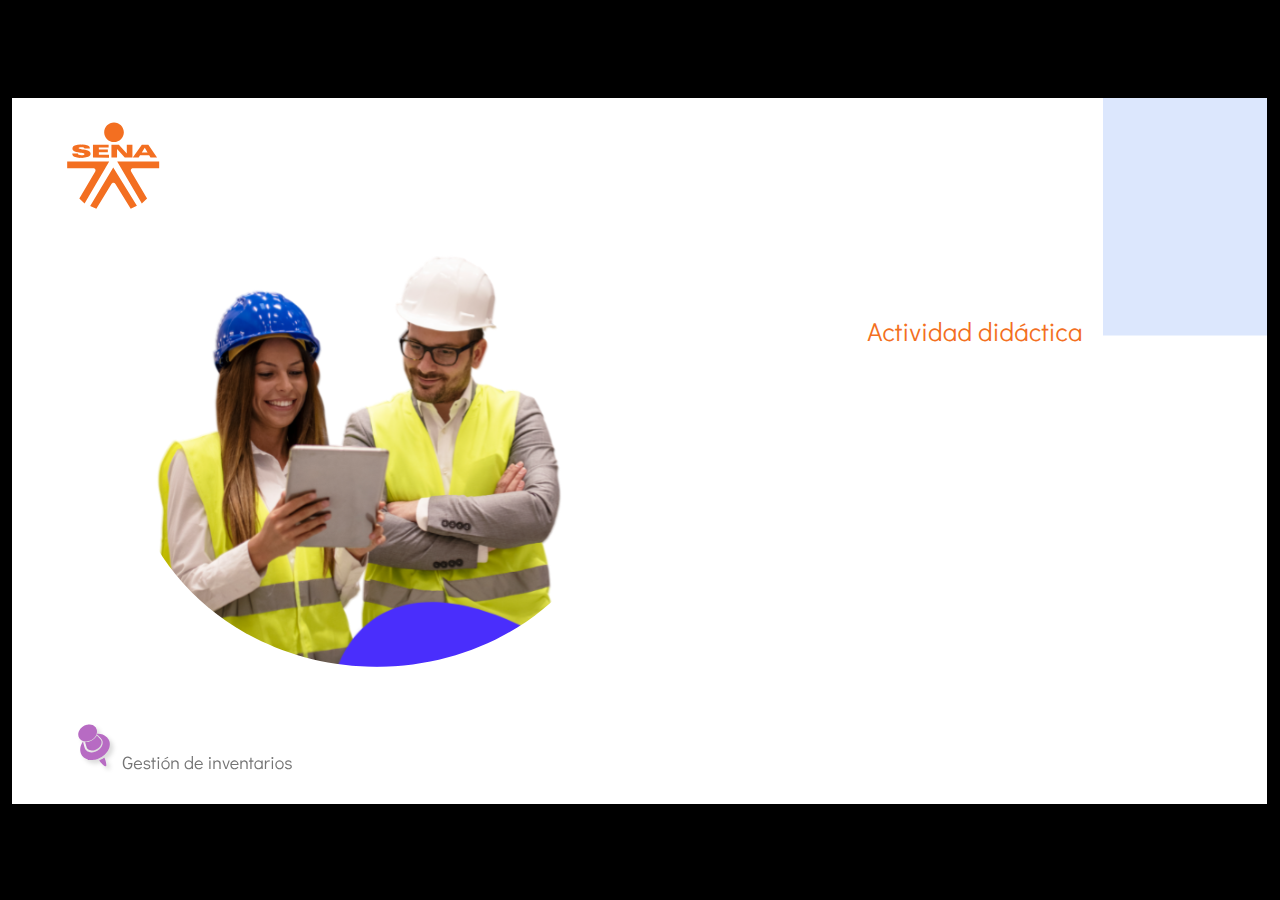
==== public/actividades/story.html @ 972f9e7d "Ajustes" ====
<!doctype html>
<html lang="es">
<head>
  <meta charset="utf-8">
  <!-- Creado con Storyline 360 - http://www.articulate.com  -->
  <!-- version: 3.64.27845.0 -->
  <title>Actividad did&#225;ctica</title>
  <meta http-equiv="x-ua-compatible" content="IE=edge"/>
  <meta name="viewport" content="width=device-width,initial-scale=1,user-scalable=no,shrink-to-fit=no,minimal-ui"/>
  <meta name="apple-mobile-web-app-capable" content="yes"/>
  <style>
    html, body { height: 100%; padding: 0; margin: 0 }
    #app { height: 100%; width: 100%; }
  </style>
  
  <script>window.THREE = { };</script>
</head>
<body style="background: #000000" class="cs-HTML theme-classic">
  <!-- 360 -->
  <script>!function(e){var i=/iPhone/i,o=/iPod/i,n=/iPad/i,t=/(?=.*\bAndroid\b)(?=.*\bMobile\b)/i,d=/Android/i,s=/(?=.*\bAndroid\b)(?=.*\bSD4930UR\b)/i,b=/(?=.*\bAndroid\b)(?=.*\b(?:KFOT|KFTT|KFJWI|KFJWA|KFSOWI|KFTHWI|KFTHWA|KFAPWI|KFAPWA|KFARWI|KFASWI|KFSAWI|KFSAWA)\b)/i,r=/IEMobile/i,h=/(?=.*\bWindows\b)(?=.*\bARM\b)/i,a=/BlackBerry/i,l=/BB10/i,p=/Opera Mini/i,f=/(CriOS|Chrome)(?=.*\bMobile\b)/i,u=/(?=.*\bFirefox\b)(?=.*\bMobile\b)/i,c=new RegExp("(?:Nexus 7|BNTV250|Kindle Fire|Silk|GT-P1000)","i"),w=function(e,i){return e.test(i)},A=function(e){var A=e||navigator.userAgent,v=A.split("[FBAN");if(void 0!==v[1]&&(A=v[0]),this.apple={phone:w(i,A),ipod:w(o,A),tablet:!w(i,A)&&w(n,A),device:w(i,A)||w(o,A)||w(n,A)},this.amazon={phone:w(s,A),tablet:!w(s,A)&&w(b,A),device:w(s,A)||w(b,A)},this.android={phone:w(s,A)||w(t,A),tablet:!w(s,A)&&!w(t,A)&&(w(b,A)||w(d,A)),device:w(s,A)||w(b,A)||w(t,A)||w(d,A)},this.windows={phone:w(r,A),tablet:w(h,A),device:w(r,A)||w(h,A)},this.other={blackberry:w(a,A),blackberry10:w(l,A),opera:w(p,A),firefox:w(u,A),chrome:w(f,A),device:w(a,A)||w(l,A)||w(p,A)||w(u,A)||w(f,A)},this.seven_inch=w(c,A),this.any=this.apple.device||this.android.device||this.windows.device||this.other.device||this.seven_inch,this.phone=this.apple.phone||this.android.phone||this.windows.phone,this.tablet=this.apple.tablet||this.android.tablet||this.windows.tablet,"undefined"==typeof window)return this},v=function(){var e=new A;return e.Class=A,e};"undefined"!=typeof module&&module.exports&&"undefined"==typeof window?module.exports=A:"undefined"!=typeof module&&module.exports&&"undefined"!=typeof window?module.exports=v():"function"==typeof define&&define.amd?define("isMobile",[],e.isMobile=v()):e.isMobile=v()}(this);
    window.isMobile.apple.tablet = window.isMobile.apple.tablet ||
      (navigator.platform === 'MacIntel' && navigator.maxTouchPoints > 1);
    window.isMobile.apple.device = window.isMobile.apple.device || window.isMobile.apple.tablet;
    window.isMobile.tablet = window.isMobile.tablet || window.isMobile.apple.tablet;
    window.isMobile.any = window.isMobile.any || window.isMobile.apple.tablet;
  </script>

  <div id="focus-sink" tabindex="-1"></div>

  <div id="preso"></div>
  <script>
    window.DS = {};
    window.globals = {
      DATA_PATH_BASE: '',
      HAS_FRAME: true,
      HAS_SLIDE: true,

      lmsPresent: false,
      tinCanPresent: false,
      cmi5Present: false,
      aoSupport: false,
      scale: 'show all',
      captureRc: false,
      browserSize: 'optimal',
      bgColor: '#000000',
      features: 'InsertSvgPicture,MultipleQuizTracking,QuestionCorrectVariable',
      themeName: 'classic',
      preloaderColor: '#FFFFFF',
      suppressAnalytics: false,
      productChannel: 'stable',
      publishSource: 'storyline',
      aid: 'aid|5304b41d-7af7-4125-b8d1-83eb222823e2',
      cid: '04bfd34e-cd07-4569-9f02-371561cab23e',
      playerVersion: '3.64.27845.0',
      publishTimestamp: '2022-06-17T03:07:48.5860661Z',
      maxIosVideoElements: 10,

      
      parseParams: function(qs) {
        if (window.globals.parsedParams != null) {
          return window.globals.parsedParams;
        }
        qs = (qs || window.location.search.substr(1)).split('+').join(' ');
        var params = {},
            tokens,
            re = /[?&]?([^=]+)=([^&]*)/g;

        while (tokens = re.exec(qs)) {
          params[decodeURIComponent(tokens[1]).trim()] =
            decodeURIComponent(tokens[2]).trim();
        }
        window.globals.parsedParams = params;
        return params;
      }

    };

    (function() {

      var classTypes = [ 'desktop', 'mobile', 'phone', 'tablet' ];

      var addDeviceClasses = function(prefix, testObj) {
        var curr, i;
        for (i = 0; i < classTypes.length; i++) {
          curr = classTypes[i];
          if (testObj[curr]) {
            document.body.classList.add(prefix + curr);
          }
        }
      };

      var params = window.globals.parseParams(),
          isDevicePreview = params.devicepreview === '1',
          isPhoneOverride = params.deviceType === 'phone' || (isDevicePreview && params.phone == '1'),
          isTabletOverride = (params.deviceType === 'tablet' || isDevicePreview) && !isPhoneOverride,
          isMobileOverride = isPhoneOverride || isTabletOverride;

      var deviceView = {
        desktop: !window.isMobile.any && !isMobileOverride,
        mobile: window.isMobile.any || isMobileOverride,
        phone: isPhoneOverride || (window.isMobile.phone && !isTabletOverride),
        tablet: isTabletOverride || window.isMobile.tablet
      };

      window.globals.deviceView = deviceView;
      window.isMobile.desktop = !window.isMobile.any;
      window.isMobile.mobile = window.isMobile.any;

      addDeviceClasses('view-', deviceView);

    })();
  </script>
  
  <script src='story_content/user.js' type=text/javascript></script>
  <div class="slide-loader"></div>

  <script>
    if (window.globals.deviceView.isMobile) { var doc = document, loader = doc.body.querySelector('.slide-loader'); [ 1, 2, 3 ].forEach(function(n) { var d = doc.createElement('div'); d.style.backgroundColor = window.globals.preloaderColor; d.classList.add('mobile-loader-dot'); d.classList.add('dot' + n); loader.appendChild(d); }); }
  </script>

  <div class="mobile-load-title-overlay" style="display: none">
    <div class="mobile-load-title">Actividad did&#225;ctica</div>
  </div>

  <div class="mobile-chrome-warning"></div>

  <script>
    
    if (window.autoSpider && window.vInterfaceObject) {
      document.querySelector('.mobile-load-title-overlay').style.display = 'none';
    }
  </script>

  

  <link rel="stylesheet" href="html5/data/css/output.min.css" data-noprefix/>
</body>
<script src="html5/lib/scripts/bootstrapper.min.js"></script>
</html>
---- public/actividades/html5/data/css/output.min.css ----
@font-face {
  font-family: 'Didact GothicBold CBoldB7465E86';
  src: url('[data-uri]');
  font-style: normal;
  font-weight: normal;
}
@font-face {
  font-family: 'Didact Gothic Charset1_D4B10B69';
  src: url('[data-uri]');
  font-style: normal;
  font-weight: normal;
}
@font-face {
  font-family: 'RobotoBold Charset1Bold99E06104';
  src: url('[data-uri]');
  font-style: normal;
  font-weight: normal;
}
@font-face {
  font-family: 'Roboto Charset1_ 6LeeUh65D5739E';
  src: url('[data-uri]');
  font-style: normal;
  font-weight: normal;
}
@font-face {
  font-family: 'Didact Gothic Charset0_9B944016';
  src: url('[data-uri]');
  font-style: normal;
  font-weight: normal;
}
@font-face {
  font-family: 'Didact GothicBold CBoldC69CEF59';
  src: url('[data-uri]');
  font-style: normal;
  font-weight: normal;
}
@font-face {
  font-family: 'Roboto Charset0_v5lJSRq46A5EDB0';
  src: url('[data-uri]');
  font-style: normal;
  font-weight: normal;
}
@font-face {
  font-family: 'RobotoBold Charset0BoldDCB83F8C';
  src: url('[data-uri]');
  font-style: normal;
  font-weight: normal;
}
.cs-HTML {
  background: rgba(0, 0, 0, 1);
}
.cs-npnxnanbnsnfns00000000001 .cs-infopanel  {
  box-shadow: 0 1px 0 rgba(0, 0, 0, 1);
  background: rgba(255, 255, 255, 1);
}
.cs-npnxnanbnsnfns00000000001 .cs-infopanel .cs-link {
  color: rgba(124, 34, 128, 1);
}
.cs-npnxnanbnsnfns00000000001 .cs-infopanel .cs-link:hover {
  color: rgba(0, 0, 238, 1);
}
.cs-npnxnanbnsnfns00000000001 .cs-infopanel .cs-name {
  color: rgba(68, 68, 68, 1);
}
.cs-npnxnanbnsnfns00000000001 .cs-infopanel .cs-title {
  color: rgba(153, 153, 153, 1);
}
.cs-npnxnanbnsnfns00000000001 .cs-infopanelpopup  {
  box-shadow: 0 1px 0 rgba(0, 0, 0, 1);
  background: linear-gradient(180deg, rgba(29, 29, 29, 1) 0%, rgba(11, 11, 11, 1) 100%);
}
.cs-npnxnanbnsnfns00000000001 .cs-infopanelpopup .cs-link {
  color: rgba(255, 255, 255, 1);
}
.cs-npnxnanbnsnfns00000000001 .cs-infopanelpopup .cs-link:hover {
  color: rgba(117, 117, 117, 1);
}
.cs-npnxnanbnsnfns00000000001 .cs-infopanelpopup .cs-name {
  color: rgba(114, 114, 114, 1);
}
.cs-npnxnanbnsnfns00000000001 .cs-infopanelpopup .cs-bio {
  color: rgba(255, 255, 255, 1);
}
.cs-npnxnanbnsnfns00000000001 .cs-timer  {
  color: rgba(255, 255, 255, 1);
}
.cs-npnxnanbnsnfns00000000001 .cs-duration stop:first-child {
  stop-color: rgba(0, 215, 255, 1);
}
.cs-npnxnanbnsnfns00000000001 .cs-duration stop:last-child {
  stop-color: rgba(0, 171, 255, 1);
}
.cs-npnxnanbnsnfns00000000001 .cs-elapsed stop:first-child {
  stop-color: rgba(254, 227, 71, 1);
}
.cs-npnxnanbnsnfns00000000001 .cs-elapsed stop:last-child {
  stop-color: rgba(252, 204, 42, 1);
}
.cs-npnxnanbnsnfns00000000001 .cs-timer .cs-pie .cs-innerstroke {
  stroke: rgba(255, 255, 255, 1);
}
.cs-npnxnanbnsnfns00000000001 .cs-timer .cs-pie .cs-innerborder {
  stroke: rgba(204, 204, 204, 1);
}
.cs-npnxnanbnsnfns00000000001 .cs-window  {
  box-shadow: 0 8px 5px rgba(0, 0, 0, 0.2);
  border-color: rgba(29, 29, 29, 1);
  background: rgba(42, 42, 42, 1);
  color: rgba(255, 255, 255, 1);
}
.cs-npnxnanbnsnfns00000000001 .cs-window .cs-diva {
  border-color: rgba(49, 49, 49, 1);
}
.cs-npnxnanbnsnfns00000000001 .cs-window .cs-divb {
  border-color: rgba(14, 14, 14, 1);
}
.cs-npnxnanbnsnfns00000000001 .cs-editor .cs-editor-slide {
  color: rgba(255, 255, 255, 1);
}
.cs-npnxnanbnsnfns00000000001 .cs-editor .cs-editor-html {
  color: rgba(255, 255, 255, 1);
}
.cs-npnxnanbnsnfns00000000001 .cs-editor .cs-editor-button {
  text-shadow: 0 1px 0 rgba(0, 0, 0, 1);
  color: rgba(255, 255, 255, 1);
  border-color: rgba(3, 3, 3, 1);
  background: linear-gradient(180deg, rgba(51, 51, 51, 1) 0%, rgba(20, 20, 20, 1) 100%);
}
.cs-npnxnanbnsnfns00000000001 .cs-editor .cs-editor-button:hover {
  background: linear-gradient(180deg, rgba(58, 58, 58, 1) 0%, rgba(12, 12, 12, 1) 100%);
}
.cs-npnxnanbnsnfns00000000001 .cs-editor .cs-editor-button:active {
  background: linear-gradient(180deg, rgba(20, 20, 20, 1) 0%, rgba(50, 50, 50, 1) 100%);
}
.cs-npnxnanbnsnfns00000000001 .cs-listitem  {
  color: rgba(255, 255, 255, 1);
  border-color: rgba(52, 52, 52, 1);
}
.cs-npnxnanbnsnfns00000000001 .cs-listitem.cs-viewed {
  color: rgba(135, 135, 135, 1);
}
.cs-npnxnanbnsnfns00000000001 .cs-listitem.cs-selected {
  color: rgba(255, 255, 255, 1);
  background: rgba(63, 63, 63, 1);
}
.cs-npnxnanbnsnfns00000000001 .cs-listitem.cs-selected:hover {
  background: rgba(63, 63, 63, 1);
}
.cs-npnxnanbnsnfns00000000001 .cs-listitem.cs-selected.hover {
  background: rgba(63, 63, 63, 1);
}
.cs-npnxnanbnsnfns00000000001 .cs-listitem.cs-selected:focus {
  background: rgba(63, 63, 63, 1);
}
.cs-npnxnanbnsnfns00000000001 .cs-listitem .cs-icon-carrot {
  fill: rgba(255, 255, 255, 1);
}
.cs-npnxnanbnsnfns00000000001 .cs-listitem .cs-icon-carrot .cs-shadow {
  fill: rgba(0, 0, 0, 1);
}
.cs-npnxnanbnsnfns00000000001 .cs-listitem:hover {
  background: rgba(49, 49, 49, 1);
}
.cs-npnxnanbnsnfns00000000001 .cs-listitem.hover {
  background: rgba(49, 49, 49, 1);
}
.cs-npnxnanbnsnfns00000000001 .cs-listitem:focus {
  background: rgba(49, 49, 49, 1);
}
.cs-npnxnanbnsnfns00000000001 .cs-glossary  {
  color: rgba(255, 255, 255, 1);
}
.cs-npnxnanbnsnfns00000000001 .cs-glossary .cs-scrolling-panel {
  background: rgba(51, 51, 51, 1);
}
.cs-npnxnanbnsnfns00000000001 .cs-glossary .cs-term.cs-selected .cs-choice-list-trigger {
  color: rgba(255, 255, 255, 1);
  background: rgba(63, 63, 63, 1);
}
.cs-npnxnanbnsnfns00000000001 .cs-glossary .cs-term.cs-selected .cs-choice-list-trigger:focus {
  color: rgba(255, 255, 255, 1);
  background: rgba(63, 63, 63, 1);
}
.cs-npnxnanbnsnfns00000000001 .cs-glossary .cs-term:hover .cs-choice-list-trigger {
  background: rgba(28, 28, 28, 1);
}
.cs-npnxnanbnsnfns00000000001 .cs-glossary .cs-term.hover .cs-choice-list-trigger {
  background: rgba(28, 28, 28, 1);
}
.cs-npnxnanbnsnfns00000000001 .cs-glossary .cs-term .cs-choice-list-trigger:focus {
  background: rgba(28, 28, 28, 1);
}
.cs-npnxnanbnsnfns00000000001 .cs-glossary .cs-diva {
  border-color: rgba(61, 61, 61, 1);
}
.cs-npnxnanbnsnfns00000000001 .cs-glossary .cs-divb {
  border-color: rgba(32, 32, 32, 1);
}
.cs-npnxnanbnsnfns00000000001 .cs-glossary .cs-divc {
  border-color: rgba(61, 61, 61, 1);
}
.cs-npnxnanbnsnfns00000000001 .cs-glossary .cs-heading {
  color: rgba(255, 255, 255, 1);
}
.cs-npnxnanbnsnfns00000000001 .cs-resource .cs-separator {
  border-color: rgba(44, 44, 44, 1);
}
.cs-npnxnanbnsnfns00000000001 .cs-outline  {
  color: rgba(255, 255, 255, 1);
}
.cs-npnxnanbnsnfns00000000001 .cs-outline .cs-diva {
  border-color: rgba(28, 28, 28, 1);
}
.cs-npnxnanbnsnfns00000000001 .cs-outline .cs-divb {
  border-color: rgba(54, 54, 54, 1);
}
.cs-npnxnanbnsnfns00000000001 .cs-outline .cs-divc {
  border-color: rgba(52, 52, 52, 1);
}
.cs-npnxnanbnsnfns00000000001 .cs-outline .cs-search-filter:hover {
  color: rgba(117, 117, 117, 1);
}
.cs-npnxnanbnsnfns00000000001 .cs-outline .cs-search-filter.hover {
  color: rgba(117, 117, 117, 1);
}
.cs-npnxnanbnsnfns00000000001 .cs-transcript  {
  color: rgba(255, 255, 255, 1);
}
.cs-npnxnanbnsnfns00000000001 .cs-transcript .cs-div {
  border-color: rgba(44, 44, 44, 1);
}
.cs-npnxnanbnsnfns00000000001 .cs-tabs:not(.topmenu-item) {
  color: rgba(114, 114, 114, 1);
}
.cs-npnxnanbnsnfns00000000001 .cs-tabs .cs-inner-button:not(.topmenu-item) {
  text-shadow: 0 1px 0 rgba(0, 0, 0, 1);
}
.cs-npnxnanbnsnfns00000000001 .cs-tabs:hover:not(.topmenu-item) {
  color: rgba(82, 84, 84, 1);
}
.cs-npnxnanbnsnfns00000000001 .cs-tabs.cs-selected {
  background: rgba(36, 36, 36, 1);
  color: rgba(255, 255, 255, 1);
}
.cs-npnxnanbnsnfns00000000001 .cs-seekcontrol  {
  background: linear-gradient(180deg, rgba(51, 51, 51, 1) 0%, rgba(20, 20, 20, 1) 100%);
  border-color: rgba(3, 3, 3, 1);
}
.cs-npnxnanbnsnfns00000000001 .cs-seekcontrol .cs-button:hover .cs-icon {
  fill: rgba(255, 255, 255, 1);
}
.cs-npnxnanbnsnfns00000000001 .cs-seekcontrol .cs-button.hover .cs-icon {
  fill: rgba(255, 255, 255, 1);
}
.cs-npnxnanbnsnfns00000000001 .cs-seekcontrol .cs-button .cs-icon-shadow {
  fill: rgba(0, 0, 0, 1);
}
.cs-npnxnanbnsnfns00000000001 .cs-seekcontrol .cs-button .cs-icon {
  fill: rgba(255, 255, 255, 1);
}
.cs-npnxnanbnsnfns00000000001 .cs-seekcontrol .cs-seek .cs-fill {
  background: rgba(255, 255, 255, 1);
}
.cs-npnxnanbnsnfns00000000001 .cs-seekcontrol .cs-seek {
  background: rgba(34, 34, 34, 1);
  border-color: rgba(26, 26, 26, 1);
}
.cs-npnxnanbnsnfns00000000001 .cs-searchinput .cs-input {
  color: rgba(45, 45, 45, 1);
  border-color: rgba(32, 32, 32, 1);
  background: rgba(255, 255, 255, 1);
}
.cs-npnxnanbnsnfns00000000001 .cs-searchinput .cs-input:focus {
  color: rgba(45, 45, 45, 1);
  background: rgba(255, 255, 255, 1);
}
.cs-npnxnanbnsnfns00000000001 .cs-searchinput .cs-input:hover {
  box-shadow: inset 0 0 1px 0 rgba(235, 148, 113, 0);
}
.cs-npnxnanbnsnfns00000000001 .cs-searchinput .cs-input.hover {
  box-shadow: inset 0 0 1px 0 rgba(235, 148, 113, 0);
}
.cs-npnxnanbnsnfns00000000001 .cs-searchinput .cs-button .cs-icon {
  fill: rgba(255, 255, 255, 1);
}
.cs-npnxnanbnsnfns00000000001 .cs-searchinput .cs-button:hover {
  fill: linear-gradient(180deg, rgba(58, 58, 58, 1) 0%, rgba(12, 12, 12, 1) 100%);
}
.cs-npnxnanbnsnfns00000000001 .cs-searchinput .cs-button.hover {
  fill: linear-gradient(180deg, rgba(58, 58, 58, 1) 0%, rgba(12, 12, 12, 1) 100%);
}
.cs-npnxnanbnsnfns00000000001 .cs-menu  {
  box-shadow: 0 1px 0 rgba(14, 14, 14, 1);
  background: rgba(36, 36, 36, 1);
}
.cs-npnxnanbnsnfns00000000001 .cs-topmenu-item.active .cs-tab {
  background: rgba(36, 36, 36, 1);
}
.cs-npnxnanbnsnfns00000000001 .cs-logo  {
  box-shadow: 0 1px 0 rgba(0, 0, 0, 1);
  background: rgba(255, 255, 255, 1);
}
.cs-npnxnanbnsnfns00000000001 .cs-checkbox  {
  color: rgba(255, 255, 255, 1);
}
.cs-npnxnanbnsnfns00000000001 .cs-checkbox:hover {
  border-color: rgba(156, 156, 156, 1);
}
.cs-npnxnanbnsnfns00000000001 .cs-checkbox.hover {
  border-color: rgba(156, 156, 156, 1);
}
.cs-npnxnanbnsnfns00000000001 .cs-checkbox .cs-box {
  color: rgba(255, 255, 255, 1);
  border-color: rgba(22, 22, 22, 1);
}
.cs-npnxnanbnsnfns00000000001 .cs-checkbox .cs-box:checked::after {
  color: rgba(43, 196, 0, 1);
}
.cs-npnxnanbnsnfns00000000001 .cs-checkbox .cs-box.checked.after {
  color: rgba(43, 196, 0, 1);
}
.cs-npnxnanbnsnfns00000000001 .cs-button  {
  text-shadow: 0 1px 0 rgba(0, 0, 0, 0);
  color: rgba(255, 255, 255, 1);
  border-color: rgba(3, 3, 3, 1);
  background: linear-gradient(180deg, rgba(243, 111, 33, 1) 0%, rgba(243, 111, 33, 1) 100%);
  box-shadow: 0 1px 0 rgba(37, 37, 37, 1);
}
.cs-npnxnanbnsnfns00000000001 .cs-button .cs-icon {
  fill: rgba(255, 255, 255, 1);
}
.cs-npnxnanbnsnfns00000000001 .cs-button .cs-icon-shadow {
  fill: rgba(0, 0, 0, 0);
}
.cs-npnxnanbnsnfns00000000001 .cs-button:hover {
  background: linear-gradient(180deg, rgba(253, 188, 46, 1) 0%, rgba(255, 192, 0, 1) 100%);
}
.cs-npnxnanbnsnfns00000000001 .cs-button.hover {
  background: linear-gradient(180deg, rgba(253, 188, 46, 1) 0%, rgba(255, 192, 0, 1) 100%);
}
.cs-npnxnanbnsnfns00000000001 .cs-button:active {
  background: linear-gradient(180deg, rgba(20, 20, 20, 1) 0%, rgba(50, 50, 50, 1) 100%);
}
.cs-npnxnanbnsnfns00000000001 .cs-button.cs-disabled:hover {
  background: linear-gradient(180deg, rgba(243, 111, 33, 1) 0%, rgba(243, 111, 33, 1) 100%);
}
.cs-npnxnanbnsnfns00000000001 .cs-button.cs-disabled.hover {
  background: linear-gradient(180deg, rgba(243, 111, 33, 1) 0%, rgba(243, 111, 33, 1) 100%);
}
.cs-npnxnanbnsnfns00000000001 .cs-button.cs-disabled:active {
  background: linear-gradient(180deg, rgba(243, 111, 33, 1) 0%, rgba(243, 111, 33, 1) 100%);
}
.cs-npnxnanbnsnfns00000000001 .cs-button.cs-volume:hover {
  background: linear-gradient(180deg, rgba(243, 111, 33, 1) 0%, rgba(243, 111, 33, 1) 100%);
}
.cs-npnxnanbnsnfns00000000001 .cs-button.cs-volume.hover {
  background: linear-gradient(180deg, rgba(243, 111, 33, 1) 0%, rgba(243, 111, 33, 1) 100%);
}
.cs-npnxnanbnsnfns00000000001 .cs-button.cs-volume:active {
  background: linear-gradient(180deg, rgba(243, 111, 33, 1) 0%, rgba(243, 111, 33, 1) 100%);
}
.cs-npnxnanbnsnfns00000000001.cs-base  {
  color: rgba(255, 255, 255, 1);
  border-color: rgba(0, 0, 0, 1);
  background: linear-gradient(180deg, rgba(0, 0, 0, 1) 0%, rgba(0, 0, 0, 1) 100%);
}
.cs-npnxnanbnsnfns00000000001.cs-base .cs-separator .cs-diva {
  background: rgba(14, 14, 14, 1);
}
.cs-npnxnanbnsnfns00000000001.cs-base .cs-separator .cs-divb {
  background: rgba(49, 49, 49, 1);
}
.cs-npnxnanbnsnfns00000000001.cs-base .cs-topmenu-item.active .cs-tab {
  border-color: rgba(14, 14, 14, 1);
}
.cs-npnxnanbnsnfns00000000001.cs-base .cs-topmenu-item.active .cs-panel {
  border-color: rgba(14, 14, 14, 1);
}
.cs-npnxnanbnsnfns00000000001.cs-base .cs-left {
  background: linear-gradient(180deg, rgba(27, 27, 27, 1) 0%, rgba(10, 10, 10, 1) 100%);
}
.cs-npnxnanbnsnfns00000000001.cs-base .cs-area-primary .cs-slide-container {
  background: linear-gradient(180deg, rgba(29, 29, 29, 1) 0%, rgba(11, 11, 11, 1) 100%);
}
.cs-npnxnanbnsnfns00000000001 .cs-volume::-moz-range-thumb {
  border-color: rgba(28, 28, 28, 1);
  box-shadow: inset 0 0 1px 0 rgba(90, 90, 90, 1);
  background: rgba(76, 76, 76, 1);
}
.cs-npnxnanbnsnfns00000000001 .cs-volume::-ms-thumb {
  border-color: rgba(28, 28, 28, 1);
  box-shadow: inset 0 0 1px 0 rgba(90, 90, 90, 1);
  background: rgba(76, 76, 76, 1);
}
.cs-npnxnanbnsnfns00000000001 .cs-volume::-webkit-slider-thumb {
  border-color: rgba(28, 28, 28, 1);
  box-shadow: inset 0 0 1px 0 rgba(90, 90, 90, 1);
  background: rgba(76, 76, 76, 1);
}
.cs-npnxnanbnsnfns00000000001 .cs-volume::-moz-range-track {
  border-color: rgba(73, 73, 73, 1);
  background: rgba(49, 49, 49, 1);
}
.cs-npnxnanbnsnfns00000000001 .cs-volume::-ms-track {
  border-color: rgba(73, 73, 73, 1);
  background: rgba(49, 49, 49, 1);
}
.cs-npnxnanbnsnfns00000000001 .cs-volume::-webkit-slider-runnable-track {
  border-color: rgba(73, 73, 73, 1);
  background: rgba(49, 49, 49, 1);
}
body.show-focus .tab-focus-box {
  border-color: rgba(255, 255, 0, 1);
}
.skipnav {
  border-color: rgba(255, 255, 0, 1);
}
.fn-npnxnanbsnfns00000000001 {
  font-family: 'Didact Gothic654D575A';
  -webkit-font-variant-ligatures: no-common-ligatures;
  font-variant-ligatures: no-common-ligatures;
}
.fn-pxabnsnfns00000000001 {
  font-family: 'Didact Gothic654D575A';
  -webkit-font-variant-ligatures: no-common-ligatures;
  font-variant-ligatures: no-common-ligatures;
}
.fn-npxnabnsnfns00000000001 {
  font-family: 'Didact Gothic654D575A';
  -webkit-font-variant-ligatures: no-common-ligatures;
  font-variant-ligatures: no-common-ligatures;
}
.fn-npnxnanbnsnfns00000000001 {
  font-family: 'Didact Gothic654D575A';
  -webkit-font-variant-ligatures: no-common-ligatures;
  font-variant-ligatures: no-common-ligatures;
}
.fn-pxabnsnfns00000000000 {
  font-family: 'Didact Gothic654D575A';
  -webkit-font-variant-ligatures: no-common-ligatures;
  font-variant-ligatures: no-common-ligatures;
}
@font-face {
  font-family: 'Didact Gothic654D575A';
  src: url('[data-uri]');
  font-style: normal;
  font-weight: normal;
}
@font-face {
  font-family: 'Didact Gothic654D575A';
  src: url('[data-uri]');
  font-style: normal;
  font-weight: normal;
}
.cs-InvalidPromptSlide .cs-5xU5RBleVLi-InvalidPromptSlide-btn0 {
  color: rgba(255, 255, 255, 1);
  border-color: rgba(3, 3, 3, 1);
  background: linear-gradient(180deg, rgba(51, 51, 51, 1) 0%, rgba(20, 20, 20, 1) 100%);
  text-shadow: 0 1px 0 rgba(0, 0, 0, 1);
}
.cs-InvalidPromptSlide .cs-5xU5RBleVLi-InvalidPromptSlide-btn0 .cs-html {
  color: rgba(255, 255, 255, 1);
}
.cs-InvalidPromptSlide .cs-5xU5RBleVLi-InvalidPromptSlide-btn0 .cs-slide {
  border-color: rgba(255, 255, 255, 1);
}
.cs-InvalidPromptSlide .cs-5xU5RBleVLi-InvalidPromptSlide-btn0:hover {
  background: linear-gradient(180deg, rgba(58, 58, 58, 1) 0%, rgba(12, 12, 12, 1) 100%);
}
.cs-InvalidPromptSlide .cs-5xU5RBleVLi-InvalidPromptSlide-btn0:active {
  background: linear-gradient(180deg, rgba(20, 20, 20, 1) 0%, rgba(50, 50, 50, 1) 100%);
}
.cs-PrintPromptSlide .cs-5xU5RBleVLi-PrintPromptSlide-btn0 {
  color: rgba(255, 255, 255, 1);
  border-color: rgba(3, 3, 3, 1);
  background: linear-gradient(180deg, rgba(51, 51, 51, 1) 0%, rgba(20, 20, 20, 1) 100%);
  text-shadow: 0 1px 0 rgba(0, 0, 0, 1);
}
.cs-PrintPromptSlide .cs-5xU5RBleVLi-PrintPromptSlide-btn0 .cs-html {
  color: rgba(255, 255, 255, 1);
}
.cs-PrintPromptSlide .cs-5xU5RBleVLi-PrintPromptSlide-btn0 .cs-slide {
  border-color: rgba(255, 255, 255, 1);
}
.cs-PrintPromptSlide .cs-5xU5RBleVLi-PrintPromptSlide-btn0:hover {
  background: linear-gradient(180deg, rgba(58, 58, 58, 1) 0%, rgba(12, 12, 12, 1) 100%);
}
.cs-PrintPromptSlide .cs-5xU5RBleVLi-PrintPromptSlide-btn0:active {
  background: linear-gradient(180deg, rgba(20, 20, 20, 1) 0%, rgba(50, 50, 50, 1) 100%);
}
.cs-ScrollPromptSlide .cs-5xU5RBleVLi-ScrollPromptSlide-btn0 {
  color: rgba(255, 255, 255, 1);
  border-color: rgba(3, 3, 3, 1);
  background: linear-gradient(180deg, rgba(51, 51, 51, 1) 0%, rgba(20, 20, 20, 1) 100%);
  text-shadow: 0 1px 0 rgba(0, 0, 0, 1);
}
.cs-ScrollPromptSlide .cs-5xU5RBleVLi-ScrollPromptSlide-btn0 .cs-html {
  color: rgba(255, 255, 255, 1);
}
.cs-ScrollPromptSlide .cs-5xU5RBleVLi-ScrollPromptSlide-btn0 .cs-slide {
  border-color: rgba(255, 255, 255, 1);
}
.cs-ScrollPromptSlide .cs-5xU5RBleVLi-ScrollPromptSlide-btn0:hover {
  background: linear-gradient(180deg, rgba(58, 58, 58, 1) 0%, rgba(12, 12, 12, 1) 100%);
}
.cs-ScrollPromptSlide .cs-5xU5RBleVLi-ScrollPromptSlide-btn0:active {
  background: linear-gradient(180deg, rgba(20, 20, 20, 1) 0%, rgba(50, 50, 50, 1) 100%);
}
.cs-ExternalInterfaceErrorSlide .cs-buttonOK {
  color: rgba(255, 255, 255, 1);
  border-color: rgba(3, 3, 3, 1);
  background: linear-gradient(180deg, rgba(51, 51, 51, 1) 0%, rgba(20, 20, 20, 1) 100%);
  text-shadow: 0 1px 0 rgba(0, 0, 0, 1);
}
.cs-ExternalInterfaceErrorSlide .cs-buttonOK .cs-html {
  color: rgba(255, 255, 255, 1);
}
.cs-ExternalInterfaceErrorSlide .cs-buttonOK .cs-slide {
  border-color: rgba(255, 255, 255, 1);
}
.cs-ExternalInterfaceErrorSlide .cs-buttonOK:hover {
  background: linear-gradient(180deg, rgba(58, 58, 58, 1) 0%, rgba(12, 12, 12, 1) 100%);
}
.cs-ExternalInterfaceErrorSlide .cs-buttonOK:active {
  background: linear-gradient(180deg, rgba(20, 20, 20, 1) 0%, rgba(50, 50, 50, 1) 100%);
}
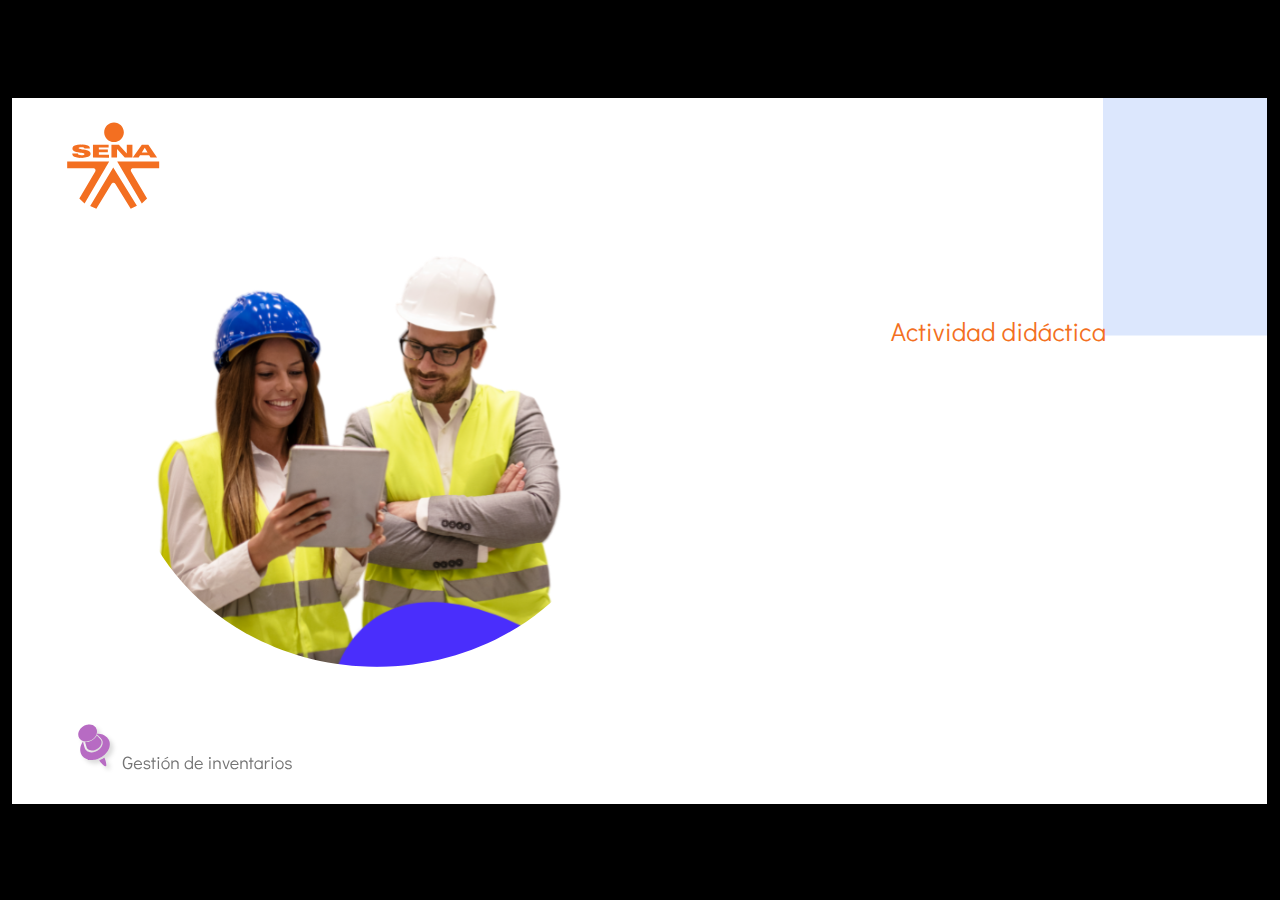
==== commit 7df655d6: "Ajustes repositorio" ====
--- a/public/actividades/story.html
+++ b/public/actividades/story.html
@@ -3,7 +3,7 @@
 <head>
   <meta charset="utf-8">
   <!-- Creado con Storyline 360 - http://www.articulate.com  -->
-  <!-- version: 3.64.27845.0 -->
+  <!-- version: 3.65.28121.0 -->
   <title>Actividad did&#225;ctica</title>
   <meta http-equiv="x-ua-compatible" content="IE=edge"/>
   <meta name="viewport" content="width=device-width,initial-scale=1,user-scalable=no,shrink-to-fit=no,minimal-ui"/>
@@ -12,8 +12,65 @@
     html, body { height: 100%; padding: 0; margin: 0 }
     #app { height: 100%; width: 100%; }
   </style>
+
+  <script>
+    window.DS = {};
+    window.globals = {
+      DATA_PATH_BASE: '',
+      HAS_FRAME: true,
+      HAS_SLIDE: true,
+
+      lmsPresent: false,
+      tinCanPresent: false,
+      cmi5Present: false,
+      aoSupport: false,
+      scale: 'show all',
+      captureRc: false,
+      browserSize: 'optimal',
+      bgColor: '#000000',
+      features: 'AccessibleVideo,InsertSvgPicture,LayerPresentAsDialog,MultipleQuizTracking,QuestionCorrectVariable,UpdatedThemeEditor',
+      themeName: 'classic',
+      preloaderColor: '#FFFFFF',
+      suppressAnalytics: false,
+      productChannel: 'stable',
+      publishSource: 'storyline',
+      aid: 'aid|5304b41d-7af7-4125-b8d1-83eb222823e2',
+      cid: '04bfd34e-cd07-4569-9f02-371561cab23e',
+      playerVersion: '3.65.28121.0',
+      publishTimestamp: '2022-06-25T11:13:17.3409100Z',
+      maxIosVideoElements: 10,
+
+      
+      parseParams: function(qs) {
+        if (window.globals.parsedParams != null) {
+          return window.globals.parsedParams;
+        }
+        qs = (qs || window.location.search.substr(1)).split('+').join(' ');
+        var params = {},
+            tokens,
+            re = /[?&]?([^=]+)=([^&]*)/g;
+
+        while (tokens = re.exec(qs)) {
+          params[decodeURIComponent(tokens[1]).trim()] =
+            decodeURIComponent(tokens[2]).trim();
+        }
+        window.globals.parsedParams = params;
+        return params;
+      }
+
+    };
+  </script>
+  <script>
+    var isIe11 = ('ActiveXObject' in window || window.MSBlobBuilder != null)
+      && window.msCrypto != null && !window.ActiveXObject;
+    if (isIe11 && window.globals.features.indexOf('IE11Warning') != -1) {
+      window.globals.unsupportedBrowser = true;
+      document.write(atob('[base64]'));
+    }
+  </script>
   
   <script>window.THREE = { };</script>
+  
 </head>
 <body style="background: #000000" class="cs-HTML theme-classic">
   <!-- 360 -->
@@ -29,52 +86,6 @@
 
   <div id="preso"></div>
   <script>
-    window.DS = {};
-    window.globals = {
-      DATA_PATH_BASE: '',
-      HAS_FRAME: true,
-      HAS_SLIDE: true,
-
-      lmsPresent: false,
-      tinCanPresent: false,
-      cmi5Present: false,
-      aoSupport: false,
-      scale: 'show all',
-      captureRc: false,
-      browserSize: 'optimal',
-      bgColor: '#000000',
-      features: 'InsertSvgPicture,MultipleQuizTracking,QuestionCorrectVariable',
-      themeName: 'classic',
-      preloaderColor: '#FFFFFF',
-      suppressAnalytics: false,
-      productChannel: 'stable',
-      publishSource: 'storyline',
-      aid: 'aid|5304b41d-7af7-4125-b8d1-83eb222823e2',
-      cid: '04bfd34e-cd07-4569-9f02-371561cab23e',
-      playerVersion: '3.64.27845.0',
-      publishTimestamp: '2022-06-17T03:07:48.5860661Z',
-      maxIosVideoElements: 10,
-
-      
-      parseParams: function(qs) {
-        if (window.globals.parsedParams != null) {
-          return window.globals.parsedParams;
-        }
-        qs = (qs || window.location.search.substr(1)).split('+').join(' ');
-        var params = {},
-            tokens,
-            re = /[?&]?([^=]+)=([^&]*)/g;
-
-        while (tokens = re.exec(qs)) {
-          params[decodeURIComponent(tokens[1]).trim()] =
-            decodeURIComponent(tokens[2]).trim();
-        }
-        window.globals.parsedParams = params;
-        return params;
-      }
-
-    };
-
     (function() {
 
       var classTypes = [ 'desktop', 'mobile', 'phone', 'tablet' ];
@@ -124,6 +135,152 @@
 
   <div class="mobile-chrome-warning"></div>
 
+  <div class="warn-connection-dialog" style="display:none">
+  <div class="warn-connection-content">
+    <p>Internet connection lost. Please check your connection.</p>
+    <p class="warn-connection-status"></p>
+    <div class="warn-ui">
+      <button class="connection-retry">Retry</button>
+    </div>
+  </div>
+</div>
+
+<style>
+  .warn-connection-dialog {
+    background: rgba(0, 0, 0, 0.2);
+    position: fixed;
+    left: 0;
+    top: 0;
+    width: 100%;
+    height: 100%;
+    z-index: 999;
+  }
+  .warn-connection-content {
+    position: absolute;
+    width: 80%;
+    max-width: 450px;
+    min-width: 350px;
+    background: white;
+    border: 1px solid black;
+    color: black;
+    min-height: 150px;
+    padding: 1em;
+    left: 50%;
+    top: 50%;
+    transform : translate(-50%, -50%);
+  }
+  .warn-connection-dialog button {
+    position: relative;
+    padding: .5em;
+    cursor: pointer;
+  }
+  .warn-ui {
+    position: absolute;
+    bottom: 1em;
+    width: 100%;
+  }
+  .warn-connection-status {
+    color: red;
+  }
+</style>
+
+<script>
+  (function() {
+
+    // @TODO this is POC code and can be cleaned up a bit more if we move forward
+    // with the feature
+    var CHECK_CONNECTION_TICK = 500;
+    var RESTART_CHECK = 500; // for firefox
+    var MESSAGE_DELAY = 200;
+
+    var noConnection = 'no connection...'
+
+    var warnEl = document.querySelector('.warn-connection-dialog');
+    var retryEl = document.querySelector('.connection-retry');
+    var statusEl = document.querySelector('.warn-connection-status');
+
+    var controller;
+    var checking = false;
+    var warningShown;
+
+    function checkConnection(sucessMethod) {
+      checking = true;
+      if (controller) {
+        controller.abort();
+      }
+
+      controller = new AbortController();
+      var signal = controller.signal;
+      var done;
+
+      // when the internet first goes out, firefox needs another
+      // `fetch` request to start checking again for some reason
+      if (window.navigator.userAgent.toLowerCase().includes('firefox')) {
+        setTimeout(function() {
+          if (!done) {
+            checkConnection();
+          }
+        }, RESTART_CHECK);
+      }
+
+      fetch('./story_content/thumbnail.jpg', {
+        method: 'GET',
+        mode: 'cors',
+        cache: 'no-cache',
+        signal: signal
+      }).then(function(result) {
+        if (result.status >= 200 && result.status < 300) {
+          if (sucessMethod) { sucessMethod(); }
+        } else {
+          statusEl.innerHTML = noConnection;
+          showWarning();
+        }
+        checking = false;
+        done = true;
+      }).catch(function(err) {
+        if (err.name === 'TypeError') {
+          statusEl.innerHTML = noConnection;
+          showWarning();
+          done = true;
+          checking = false;
+        }
+      });
+    }
+
+    function showWarning(btn) {
+      warningShown = true;
+      warnEl.style.display = 'block';
+      statusEl.innerHTML = noConnection;
+    }
+
+    statusEl.innerHTML = noConnection;
+    retryEl.addEventListener('click', function() {
+      statusEl.innerHTML = 'trying to connect...';
+      setTimeout(function() {
+        checkConnection(function() {
+          warningShown = false;
+          warnEl.style.display = 'none';
+          statusEl.innerHTML = 'connected!';
+        });
+      },  MESSAGE_DELAY);
+    });
+
+    if (window.AbortController != null && window.location.protocol != 'file:') {
+      setInterval(function() {
+        if (DS.flagManager && !DS.flagManager.hasFlag(DS.flagManager.constants.CONNECTION_MESSAGES)) {
+          return;
+        }
+
+        if (!warningShown && !checking) {
+          checkConnection();
+        }
+
+      }, CHECK_CONNECTION_TICK);
+    }
+  })();
+</script>
+
+
   <script>
     
     if (window.autoSpider && window.vInterfaceObject) {
--- a/public/actividades/html5/data/css/output.min.css
+++ b/public/actividades/html5/data/css/output.min.css
@@ -1,23 +1,23 @@
 @font-face {
-  font-family: 'Didact GothicBold CBoldB7465E86';
+  font-family: 'Didact GothicBold CBoldC32283AE';
   src: url('[data-uri]');
   font-style: normal;
   font-weight: normal;
 }
 @font-face {
-  font-family: 'Didact Gothic Charset1_D4B10B69';
-  src: url('[data-uri]');
-  font-style: normal;
-  font-weight: normal;
-}
-@font-face {
-  font-family: 'RobotoBold Charset1Bold99E06104';
+  font-family: 'Didact Gothic Charset1_AAC0BB58';
+  src: url('[data-uri]');
+  font-style: normal;
+  font-weight: normal;
+}
+@font-face {
+  font-family: 'RobotoBold Charset1Bold0EEC4F26';
   src: url('[data-uri]');
   font-style: normal;
   font-weight: normal;
 }
 @font-face {
-  font-family: 'Roboto Charset1_ 6LeeUh65D5739E';
+  font-family: 'Roboto Charset1_ 6cRuvvD9DC9393';
   src: url('[data-uri]');
   font-style: normal;
   font-weight: normal;
